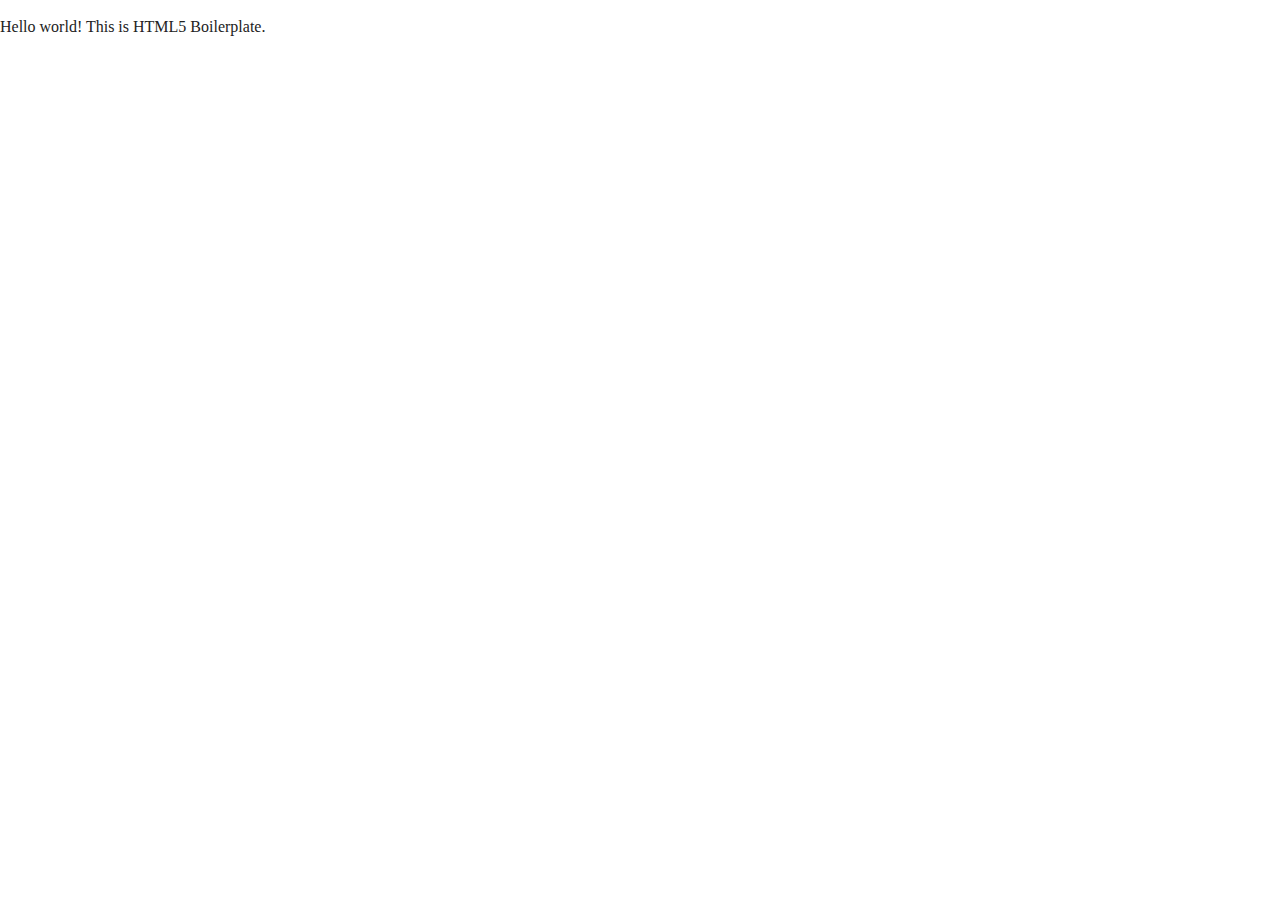
==== index.html @ 2b58a47b "Initial commit" ====
<!doctype html>
<html class="no-js" lang="">

<head>
  <meta charset="utf-8">
  <title></title>
  <meta name="description" content="">
  <meta name="viewport" content="width=device-width, initial-scale=1">

  <meta property="og:title" content="">
  <meta property="og:type" content="">
  <meta property="og:url" content="">
  <meta property="og:image" content="">

  <link rel="manifest" href="site.webmanifest">
  <link rel="apple-touch-icon" href="icon.png">
  <!-- Place favicon.ico in the root directory -->

  <link rel="stylesheet" href="css/normalize.css">
  <link rel="stylesheet" href="css/main.css">

  <meta name="theme-color" content="#fafafa">
</head>

<body>

  <!-- Add your site or application content here -->
  <p>Hello world! This is HTML5 Boilerplate.</p>
  <script src="js/vendor/modernizr-3.11.2.min.js"></script>
  <script src="js/plugins.js"></script>
  <script src="js/main.js"></script>

  <!-- Google Analytics: change UA-XXXXX-Y to be your site's ID. -->
  <script>
    window.ga = function () { ga.q.push(arguments) }; ga.q = []; ga.l = +new Date;
    ga('create', 'UA-XXXXX-Y', 'auto'); ga('set', 'anonymizeIp', true); ga('set', 'transport', 'beacon'); ga('send', 'pageview')
  </script>
  <script src="https://www.google-analytics.com/analytics.js" async></script>
</body>

</html>
---- css/main.css ----
/*! HTML5 Boilerplate v8.0.0 | MIT License | https://html5boilerplate.com/ */

/* main.css 2.1.0 | MIT License | https://github.com/h5bp/main.css#readme */
/*
 * What follows is the result of much research on cross-browser styling.
 * Credit left inline and big thanks to Nicolas Gallagher, Jonathan Neal,
 * Kroc Camen, and the H5BP dev community and team.
 */

/* ==========================================================================
   Base styles: opinionated defaults
   ========================================================================== */

html {
  color: #222;
  font-size: 1em;
  line-height: 1.4;
}

/*
 * Remove text-shadow in selection highlight:
 * https://twitter.com/miketaylr/status/12228805301
 *
 * Vendor-prefixed and regular ::selection selectors cannot be combined:
 * https://stackoverflow.com/a/16982510/7133471
 *
 * Customize the background color to match your design.
 */

::-moz-selection {
  background: #b3d4fc;
  text-shadow: none;
}

::selection {
  background: #b3d4fc;
  text-shadow: none;
}

/*
 * A better looking default horizontal rule
 */

hr {
  display: block;
  height: 1px;
  border: 0;
  border-top: 1px solid #ccc;
  margin: 1em 0;
  padding: 0;
}

/*
 * Remove the gap between audio, canvas, iframes,
 * images, videos and the bottom of their containers:
 * https://github.com/h5bp/html5-boilerplate/issues/440
 */

audio,
canvas,
iframe,
img,
svg,
video {
  vertical-align: middle;
}

/*
 * Remove default fieldset styles.
 */

fieldset {
  border: 0;
  margin: 0;
  padding: 0;
}

/*
 * Allow only vertical resizing of textareas.
 */

textarea {
  resize: vertical;
}

/* ==========================================================================
   Author's custom styles
   ========================================================================== */

/* ==========================================================================
   Helper classes
   ========================================================================== */

/*
 * Hide visually and from screen readers
 */

.hidden,
[hidden] {
  display: none !important;
}

/*
 * Hide only visually, but have it available for screen readers:
 * https://snook.ca/archives/html_and_css/hiding-content-for-accessibility
 *
 * 1. For long content, line feeds are not interpreted as spaces and small width
 *    causes content to wrap 1 word per line:
 *    https://medium.com/@jessebeach/beware-smushed-off-screen-accessible-text-5952a4c2cbfe
 */

.sr-only {
  border: 0;
  clip: rect(0, 0, 0, 0);
  height: 1px;
  margin: -1px;
  overflow: hidden;
  padding: 0;
  position: absolute;
  white-space: nowrap;
  width: 1px;
  /* 1 */
}

/*
 * Extends the .sr-only class to allow the element
 * to be focusable when navigated to via the keyboard:
 * https://www.drupal.org/node/897638
 */

.sr-only.focusable:active,
.sr-only.focusable:focus {
  clip: auto;
  height: auto;
  margin: 0;
  overflow: visible;
  position: static;
  white-space: inherit;
  width: auto;
}

/*
 * Hide visually and from screen readers, but maintain layout
 */

.invisible {
  visibility: hidden;
}

/*
 * Clearfix: contain floats
 *
 * For modern browsers
 * 1. The space content is one way to avoid an Opera bug when the
 *    `contenteditable` attribute is included anywhere else in the document.
 *    Otherwise it causes space to appear at the top and bottom of elements
 *    that receive the `clearfix` class.
 * 2. The use of `table` rather than `block` is only necessary if using
 *    `:before` to contain the top-margins of child elements.
 */

.clearfix::before,
.clearfix::after {
  content: " ";
  display: table;
}

.clearfix::after {
  clear: both;
}

/* ==========================================================================
   EXAMPLE Media Queries for Responsive Design.
   These examples override the primary ('mobile first') styles.
   Modify as content requires.
   ========================================================================== */

@media only screen and (min-width: 35em) {
  /* Style adjustments for viewports that meet the condition */
}

@media print,
  (-webkit-min-device-pixel-ratio: 1.25),
  (min-resolution: 1.25dppx),
  (min-resolution: 120dpi) {
  /* Style adjustments for high resolution devices */
}

/* ==========================================================================
   Print styles.
   Inlined to avoid the additional HTTP request:
   https://www.phpied.com/delay-loading-your-print-css/
   ========================================================================== */

@media print {
  *,
  *::before,
  *::after {
    background: #fff !important;
    color: #000 !important;
    /* Black prints faster */
    box-shadow: none !important;
    text-shadow: none !important;
  }

  a,
  a:visited {
    text-decoration: underline;
  }

  a[href]::after {
    content: " (" attr(href) ")";
  }

  abbr[title]::after {
    content: " (" attr(title) ")";
  }

  /*
   * Don't show links that are fragment identifiers,
   * or use the `javascript:` pseudo protocol
   */
  a[href^="#"]::after,
  a[href^="javascript:"]::after {
    content: "";
  }

  pre {
    white-space: pre-wrap !important;
  }

  pre,
  blockquote {
    border: 1px solid #999;
    page-break-inside: avoid;
  }

  /*
   * Printing Tables:
   * https://web.archive.org/web/20180815150934/http://css-discuss.incutio.com/wiki/Printing_Tables
   */
  thead {
    display: table-header-group;
  }

  tr,
  img {
    page-break-inside: avoid;
  }

  p,
  h2,
  h3 {
    orphans: 3;
    widows: 3;
  }

  h2,
  h3 {
    page-break-after: avoid;
  }
}
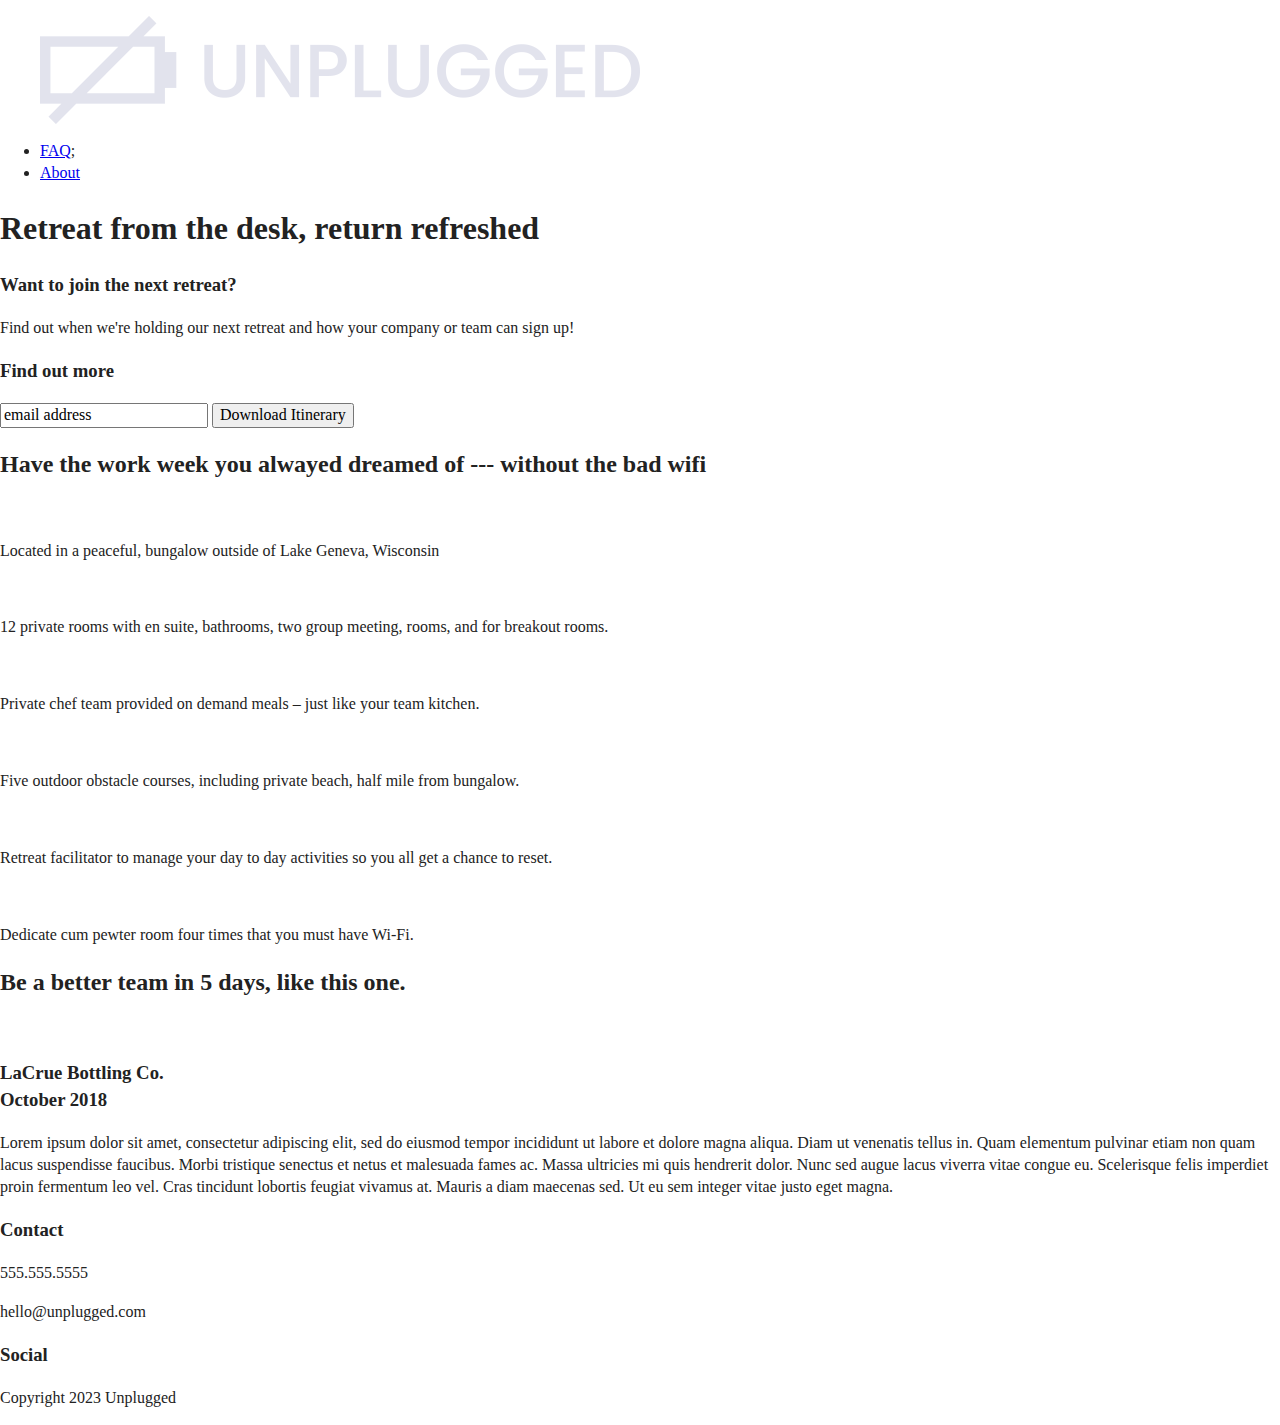
==== commit e6d787fa: "Added html structure to home index.html" ====
--- a/index.html
+++ b/index.html
@@ -3,7 +3,7 @@
 
 <head>
   <meta charset="utf-8">
-  <title></title>
+  <title>iliana's Unplugged Project</title>
   <meta name="description" content="">
   <meta name="viewport" content="width=device-width, initial-scale=1">
 
@@ -12,23 +12,122 @@
   <meta property="og:url" content="">
   <meta property="og:image" content="">
 
-  <link rel="manifest" href="site.webmanifest">
-  <link rel="apple-touch-icon" href="icon.png">
+  <link rel="manifest" href="../site.webmanifest">
+  <link rel="apple-touch-icon" href="../icon.png">
   <!-- Place favicon.ico in the root directory -->
 
-  <link rel="stylesheet" href="css/normalize.css">
-  <link rel="stylesheet" href="css/main.css">
+  <link rel="stylesheet" href="../css/normalize.css">
+  <link rel="stylesheet" href="../css/main.css">
 
   <meta name="theme-color" content="#fafafa">
 </head>
 
+<!--------- BODY -----------> 
 <body>
+  <header>
+    <div class="content-wrapper">
+      <figure>
+        <a href="#"><img src="img/unpluggedlogo.png" alt="unplugged logo"></a>
+      </figure>
+      <div class="header-divider">
+
+      </div>
+      <nav>
+           <ul>
+               <li><a href="faq/index.html" target="_blank" rel="noopener">FAQ</a>;</li>
+               <li><a href="about/index.html" target="_blank" rel="noopener">About</a></li>
+           </ul>
+      </nav>
+    </div><!-- end content wrapper -->
+  </header>
+  <main>
+    <section class="hero-area">
+      <div class="content-wrapper">
+        <h1>Retreat from the desk, return refreshed</h1>
+      </div>
+    </section>
+    <aside> <!--newsletter sign up section-->
+      <div class="content-wrapper">
+        <div class="form-description">
+          <h3>Want to join the next retreat?</h3>
+          <p>Find out when we're holding our next retreat and how your company or team can sign up!</p>
+        </div>
+        <div class="form">
+          <h3>Find out more</h3>
+          <input type="text" name="name" value="email address">
+          <input type="button" value="Download Itinerary">
+        </div>
+      </div> <!--aside content wrapper ends-->
+    </aside>
+    <div class="features">
+      <h2>Have the work week you alwayed dreamed of --- without the bad wifi</h2>
+      <div>
+        <img src="img/html-icon.png" alt="" />
+        <p>Located in a peaceful, bungalow outside of Lake Geneva, Wisconsin </p>
+      </div>
+      <div>
+        <img src="img/html-icon.png" alt="" />
+        <p>12 private rooms with en suite, bathrooms, two group meeting, rooms, and for breakout rooms. </p>
+      </div>
+      <div>
+        <img src="img/html-icon.png" alt="" />
+        <p>Private chef team provided on demand meals – just like your team kitchen. </p>
+      </div>
+      <div>
+        <img src="img/html-icon.png" alt="" />
+        <p>Five outdoor obstacle courses, including private beach, half mile from bungalow. </p>
+      </div>
+      <div>
+        <img src="img/html-icon.png" alt="" />
+        <p>Retreat facilitator to manage your day to day activities so you all get a chance to reset. </p>
+      </div>
+      <div>
+        <img src="img/html-icon.png" alt="" />
+        <p>Dedicate cum pewter room four times that you must have Wi-Fi. </p>
+      </div>
+    </div>
+    <div class="reviews">
+      <h2>Be a better team in 5 days, like this one.</h2>
+      <img src="img/html-icon.png" alt="" />
+      <h3>LaCrue Bottling Co.<br>October 2018</h3>
+      <p>Lorem ipsum dolor sit amet, consectetur adipiscing elit, sed do eiusmod tempor incididunt ut labore et dolore magna aliqua. Diam ut venenatis tellus in. Quam elementum pulvinar etiam non quam lacus suspendisse faucibus. Morbi tristique senectus et netus et malesuada fames ac. Massa ultricies mi quis hendrerit dolor. Nunc sed augue lacus viverra vitae congue eu. Scelerisque felis imperdiet proin fermentum leo vel. Cras tincidunt lobortis feugiat vivamus at. Mauris a diam maecenas sed. Ut eu sem integer vitae justo eget magna.
+      </p>
+
+    </div>
+  </main> <!-- main wrapper -->
+
+<!-- FOOTER -->  
+  <footer>
+    <div class="content-wrapper">
+      <div class="footer-content">
+          <div class="contact">
+            <h3>Contact</h3>
+            <p>555.555.5555</p>
+            <p>hello@unplugged.com</p>
+            <address>
+
+            </address>
+          </div>  
+              <div>
+                  <h3>Social</h3>
+                  <p><a href="https://www.facebook.com/ilianaestarellas" target="_blank" rel="noopener"></a></p>
+                  <p><a href="https://twitter.com/sillyilyy_" target="_blank" rel="noopener"></a></p>
+                  <p><a href="https://www.instagram.com/sillyilyy/" target="_blank" rel="noopener"></a></p>
+                  <!-- other social links here -->
+              </div>
+          
+      </div> <!-- footer content ends --> 
+    </div> <!--footer content-wrapper ends-->
+  <div class="copyright"> 
+    <p>Copyright 2023 Unplugged</p>
+  </div> 
+  </footer>
 
   <!-- Add your site or application content here -->
-  <p>Hello world! This is HTML5 Boilerplate.</p>
-  <script src="js/vendor/modernizr-3.11.2.min.js"></script>
-  <script src="js/plugins.js"></script>
-  <script src="js/main.js"></script>
+  
+  <script src="../js/vendor/modernizr-3.11.2.min.js"></script>
+  <script src="../js/plugins.js"></script>
+  <script src="../js/main.js"></script>
 
   <!-- Google Analytics: change UA-XXXXX-Y to be your site's ID. -->
   <script>
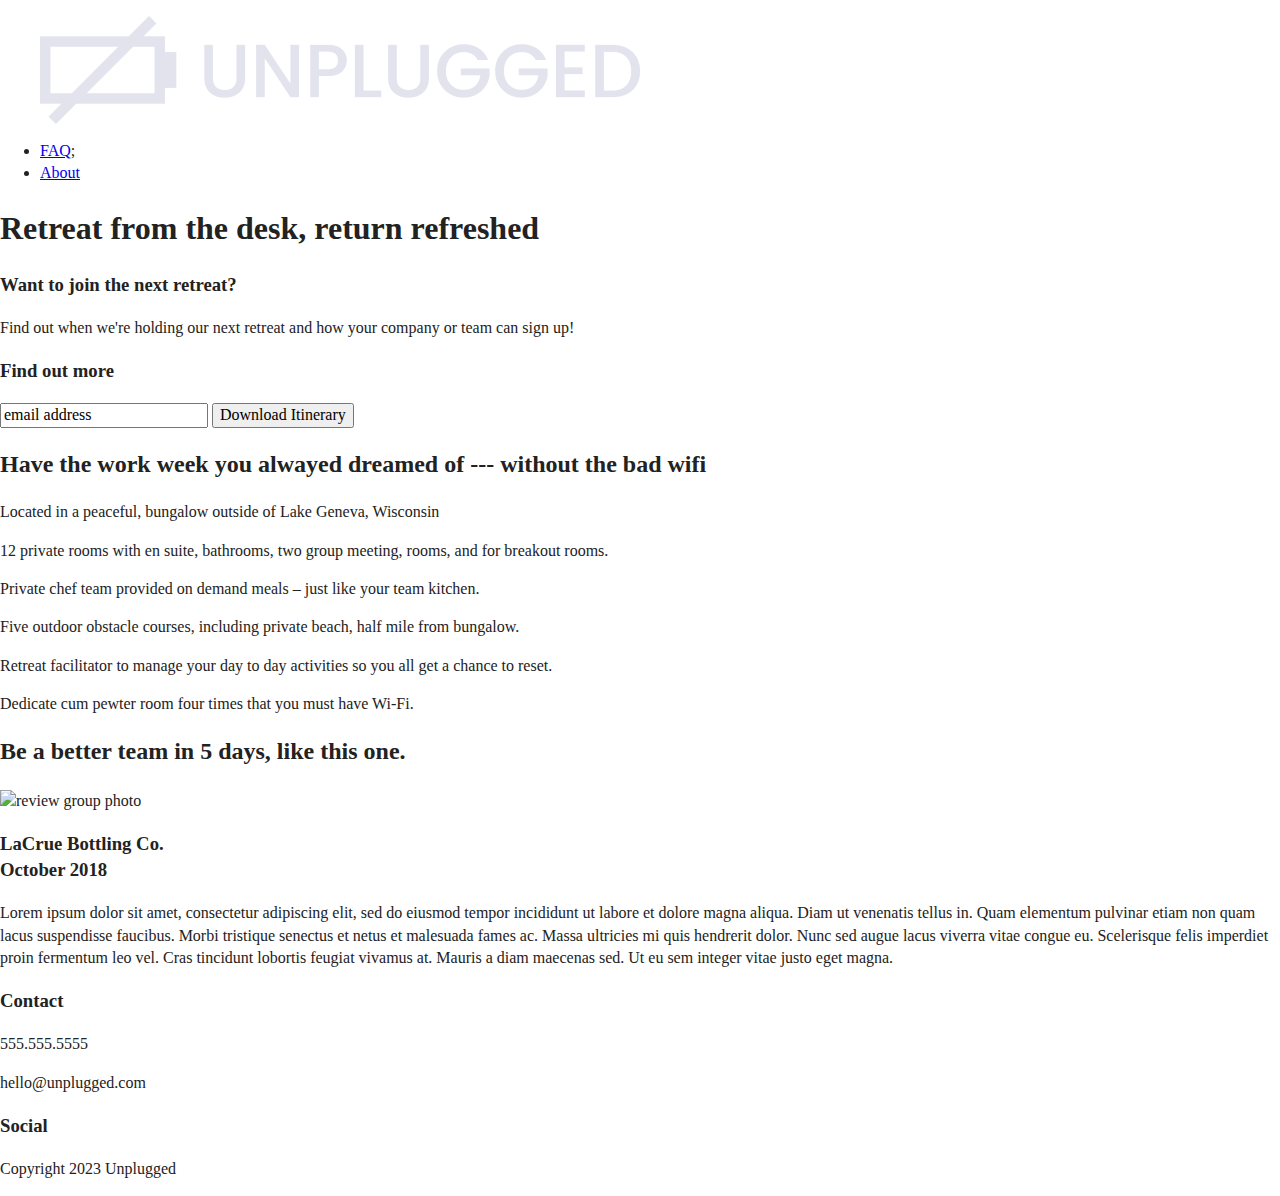
==== commit 1f834408: "Finished building ou the homepage content" ====
--- a/index.html
+++ b/index.html
@@ -59,41 +59,48 @@
         </div>
       </div> <!--aside content wrapper ends-->
     </aside>
-    <div class="features">
-      <h2>Have the work week you alwayed dreamed of --- without the bad wifi</h2>
-      <div>
-        <img src="img/html-icon.png" alt="" />
-        <p>Located in a peaceful, bungalow outside of Lake Geneva, Wisconsin </p>
+    <section class="features">
+      <div class="content wrapper">
+        <h2>Have the work week you alwayed dreamed of --- without the bad wifi</h2>
+        <article class="features-items">   
+          <p class="fontawesome-icon"></p>
+          <p class="features-item-description">Located in a peaceful, bungalow outside of Lake Geneva, Wisconsin </p>
+        </article>  
+        <article class="features-items">
+          <p class="fontawesome-icon"></p>
+          <p class="features-item-description">12 private rooms with en suite, bathrooms, two group meeting, rooms, and for breakout rooms. </p>
+        </article>
+        <article class="features-items">
+          <p class="fontawesome-icon"></p>
+          <p class="features-item-description">Private chef team provided on demand meals – just like your team kitchen. </p>
+        </article>
+        <article class="features-items">
+          <p class="fontawesome-icon"></p>
+          <p class="features-item-description">Five outdoor obstacle courses, including private beach, half mile from bungalow. </p>
+        </article>
+        <article class="features-items">
+          <p class="fontawesome-icon"></p>
+          <p class="features-item-description">Retreat facilitator to manage your day to day activities so you all get a chance to reset. </p>
+        </article>
+        <article class="features-items">
+          <p class="fontawesome-icon"></p>
+          <p class="features-item-description">Dedicate cum pewter room four times that you must have Wi-Fi. </p>
+        </article>
       </div>
-      <div>
-        <img src="img/html-icon.png" alt="" />
-        <p>12 private rooms with en suite, bathrooms, two group meeting, rooms, and for breakout rooms. </p>
-      </div>
-      <div>
-        <img src="img/html-icon.png" alt="" />
-        <p>Private chef team provided on demand meals – just like your team kitchen. </p>
-      </div>
-      <div>
-        <img src="img/html-icon.png" alt="" />
-        <p>Five outdoor obstacle courses, including private beach, half mile from bungalow. </p>
-      </div>
-      <div>
-        <img src="img/html-icon.png" alt="" />
-        <p>Retreat facilitator to manage your day to day activities so you all get a chance to reset. </p>
-      </div>
-      <div>
-        <img src="img/html-icon.png" alt="" />
-        <p>Dedicate cum pewter room four times that you must have Wi-Fi. </p>
-      </div>
-    </div>
-    <div class="reviews">
-      <h2>Be a better team in 5 days, like this one.</h2>
-      <img src="img/html-icon.png" alt="" />
-      <h3>LaCrue Bottling Co.<br>October 2018</h3>
-      <p>Lorem ipsum dolor sit amet, consectetur adipiscing elit, sed do eiusmod tempor incididunt ut labore et dolore magna aliqua. Diam ut venenatis tellus in. Quam elementum pulvinar etiam non quam lacus suspendisse faucibus. Morbi tristique senectus et netus et malesuada fames ac. Massa ultricies mi quis hendrerit dolor. Nunc sed augue lacus viverra vitae congue eu. Scelerisque felis imperdiet proin fermentum leo vel. Cras tincidunt lobortis feugiat vivamus at. Mauris a diam maecenas sed. Ut eu sem integer vitae justo eget magna.
-      </p>
-
-    </div>
+    </section>
+    <section class="reviews">
+      <div class="content-wrapper">
+        <article>
+            <h2>Be a better team in 5 days, like this one.</h2>
+            <img src="img/#.png" alt="review group photo">
+          <div>
+            <h3>LaCrue Bottling Co.<br>October 2018</h3>
+            <p>Lorem ipsum dolor sit amet, consectetur adipiscing elit, sed do eiusmod tempor incididunt ut labore et dolore magna aliqua. Diam ut venenatis tellus in. Quam elementum pulvinar etiam non quam lacus suspendisse faucibus. Morbi tristique senectus et netus et malesuada fames ac. Massa ultricies mi quis hendrerit dolor. Nunc sed augue lacus viverra vitae congue eu. Scelerisque felis imperdiet proin fermentum leo vel. Cras tincidunt lobortis feugiat vivamus at. Mauris a diam maecenas sed. Ut eu sem integer vitae justo eget magna.
+            </p>
+          </div>
+        </article>  
+      </div>  
+    </section>
   </main> <!-- main wrapper -->
 
 <!-- FOOTER -->  
@@ -105,22 +112,23 @@
             <p>555.555.5555</p>
             <p>hello@unplugged.com</p>
             <address>
-
+<!---------- address goes here ------->
             </address>
           </div>  
-              <div>
-                  <h3>Social</h3>
-                  <p><a href="https://www.facebook.com/ilianaestarellas" target="_blank" rel="noopener"></a></p>
-                  <p><a href="https://twitter.com/sillyilyy_" target="_blank" rel="noopener"></a></p>
-                  <p><a href="https://www.instagram.com/sillyilyy/" target="_blank" rel="noopener"></a></p>
-                  <!-- other social links here -->
-              </div>
-          
+          <div class="social">
+            <h3>Social</h3>
+            <div class="social icons">
+              <p><a href="https://www.facebook.com/ilianaestarellas" target="_blank" rel="noopener"></a></p>
+              <p><a href="https://twitter.com/sillyilyy_" target="_blank" rel="noopener"></a></p>
+              <p><a href="https://www.instagram.com/sillyilyy/" target="_blank" rel="noopener"></a></p>
+              <!-- other social links here -->
+            </div>
+          </div>
       </div> <!-- footer content ends --> 
     </div> <!--footer content-wrapper ends-->
-  <div class="copyright"> 
+    <div class="copyright"> 
     <p>Copyright 2023 Unplugged</p>
-  </div> 
+    </div> 
   </footer>
 
   <!-- Add your site or application content here -->
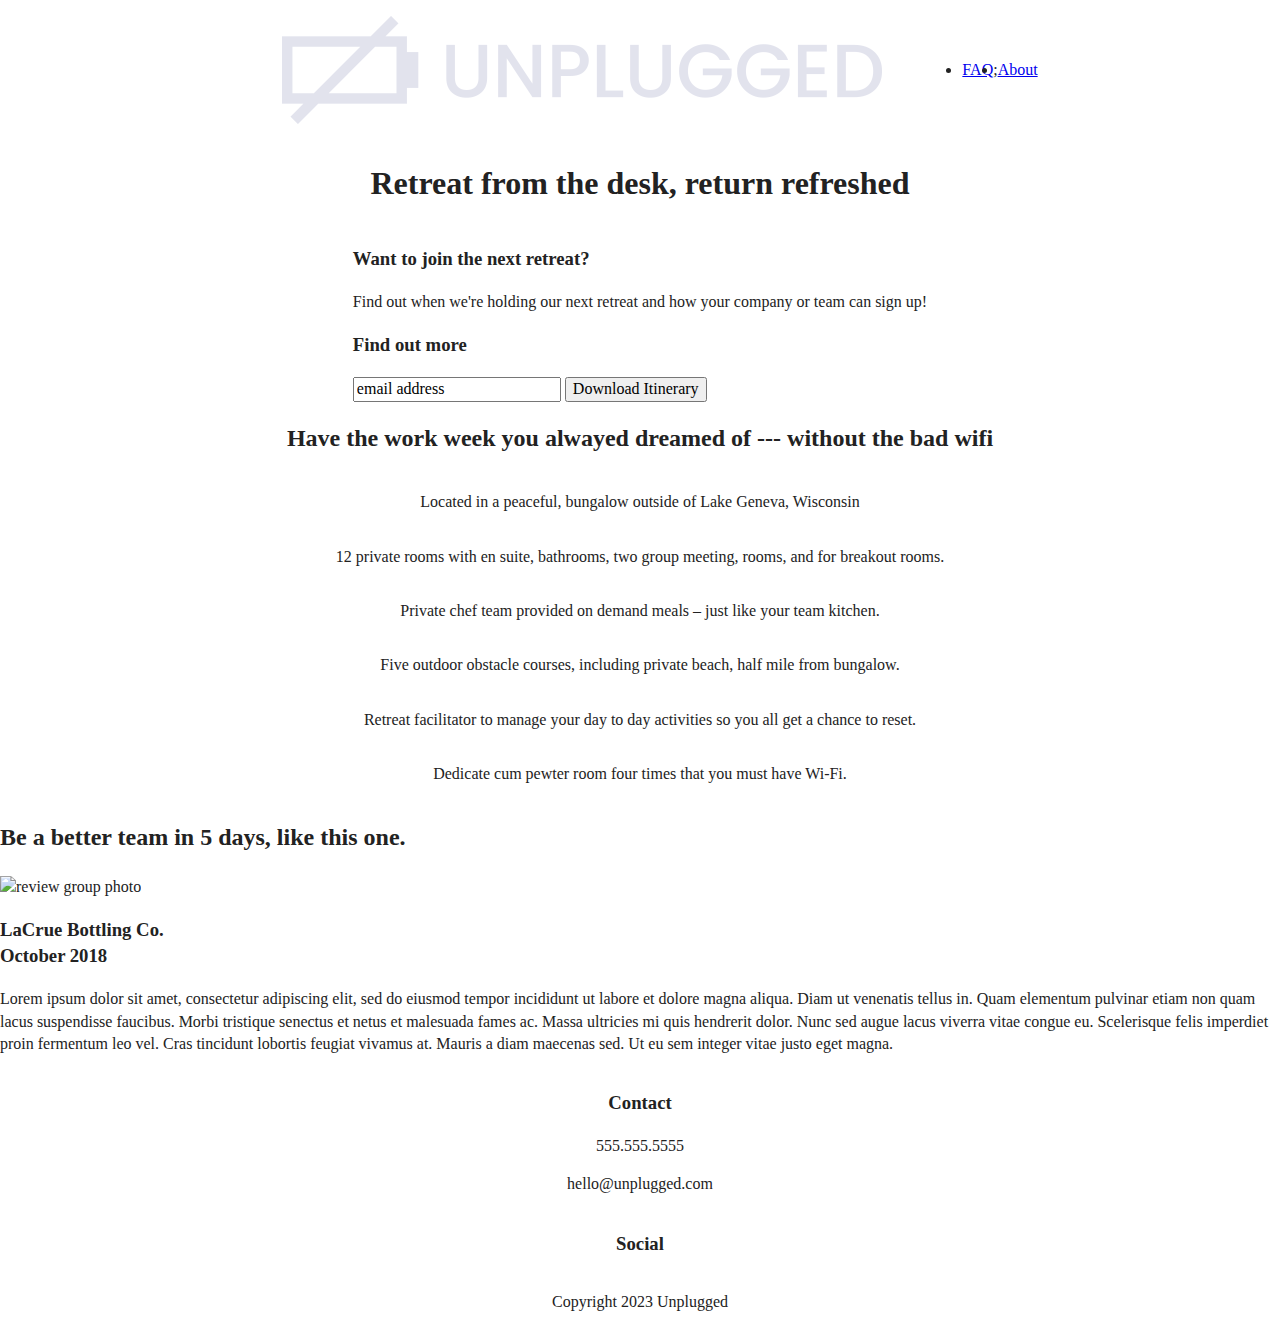
==== commit aba1d469: "Activated flex box and flex styles in css" ====
--- a/index.html
+++ b/index.html
@@ -22,7 +22,7 @@
   <meta name="theme-color" content="#fafafa">
 </head>
 
-<!--------- BODY -----------> 
+<!--------- HOME BODY -----------> 
 <body>
   <header>
     <div class="content-wrapper">
--- a/css/main.css
+++ b/css/main.css
@@ -86,6 +86,107 @@
 /* ==========================================================================
    Author's custom styles
    ========================================================================== */
+
+    /* -------------------- Base Header - Footer Styles -------------------- */
+header {
+       display: flex;
+       justify-content: center;
+   }
+    
+footer {
+       display: flex;
+       flex-direction: column;
+       align-items: center;
+       text-align: center;
+   }
+
+header .content-wrapper {
+  display: flex;
+  justify-content: center;
+  align-items: center;
+  flex-flow: row wrap;
+}
+
+header nav ul {
+  display: flex;
+  justify-content: center;
+  align-items: space-around;
+}
+
+
+footer .social {
+  display: flex;
+  justify-content: center;
+  align-items: center;
+
+}
+
+footer .social-icons {
+  display: flex;
+  justify-content: center;
+  align-items: space-around;
+
+}
+
+/* -------------------- Mobile Styles - Homepage -------------------- */
+
+.hero-area {
+  display: flex;
+  justify-content: center;
+}
+
+aside {
+  display: flex;
+  justify-content: center;
+}
+
+.features {
+  display: flex;
+  justify-content: center;
+
+}
+
+.features .features-items {
+  flex-flow: row wrap;
+  display: flex;
+  justify-content: center;
+  align-items:flex-start;
+
+}
+
+.reviews {
+  display: flex;
+  justify-content: center;
+
+}
+
+/* -------ABOUT PAGE------ */
+.mission {
+  display: flex;
+  justify-content: center;
+
+}
+
+
+.contact-section {
+  display: flex;
+  justify-content: center;
+  
+}
+/* -------FAQ PAGE------ */
+.faq {
+  display: flex;
+  justify-content: center;
+
+}
+
+.faq .content-wrapper {
+  flex-flow: row wrap;
+  display: flex;
+  justify-content: center;
+  align-items: center;
+
+}
 
 /* ==========================================================================
    Helper classes
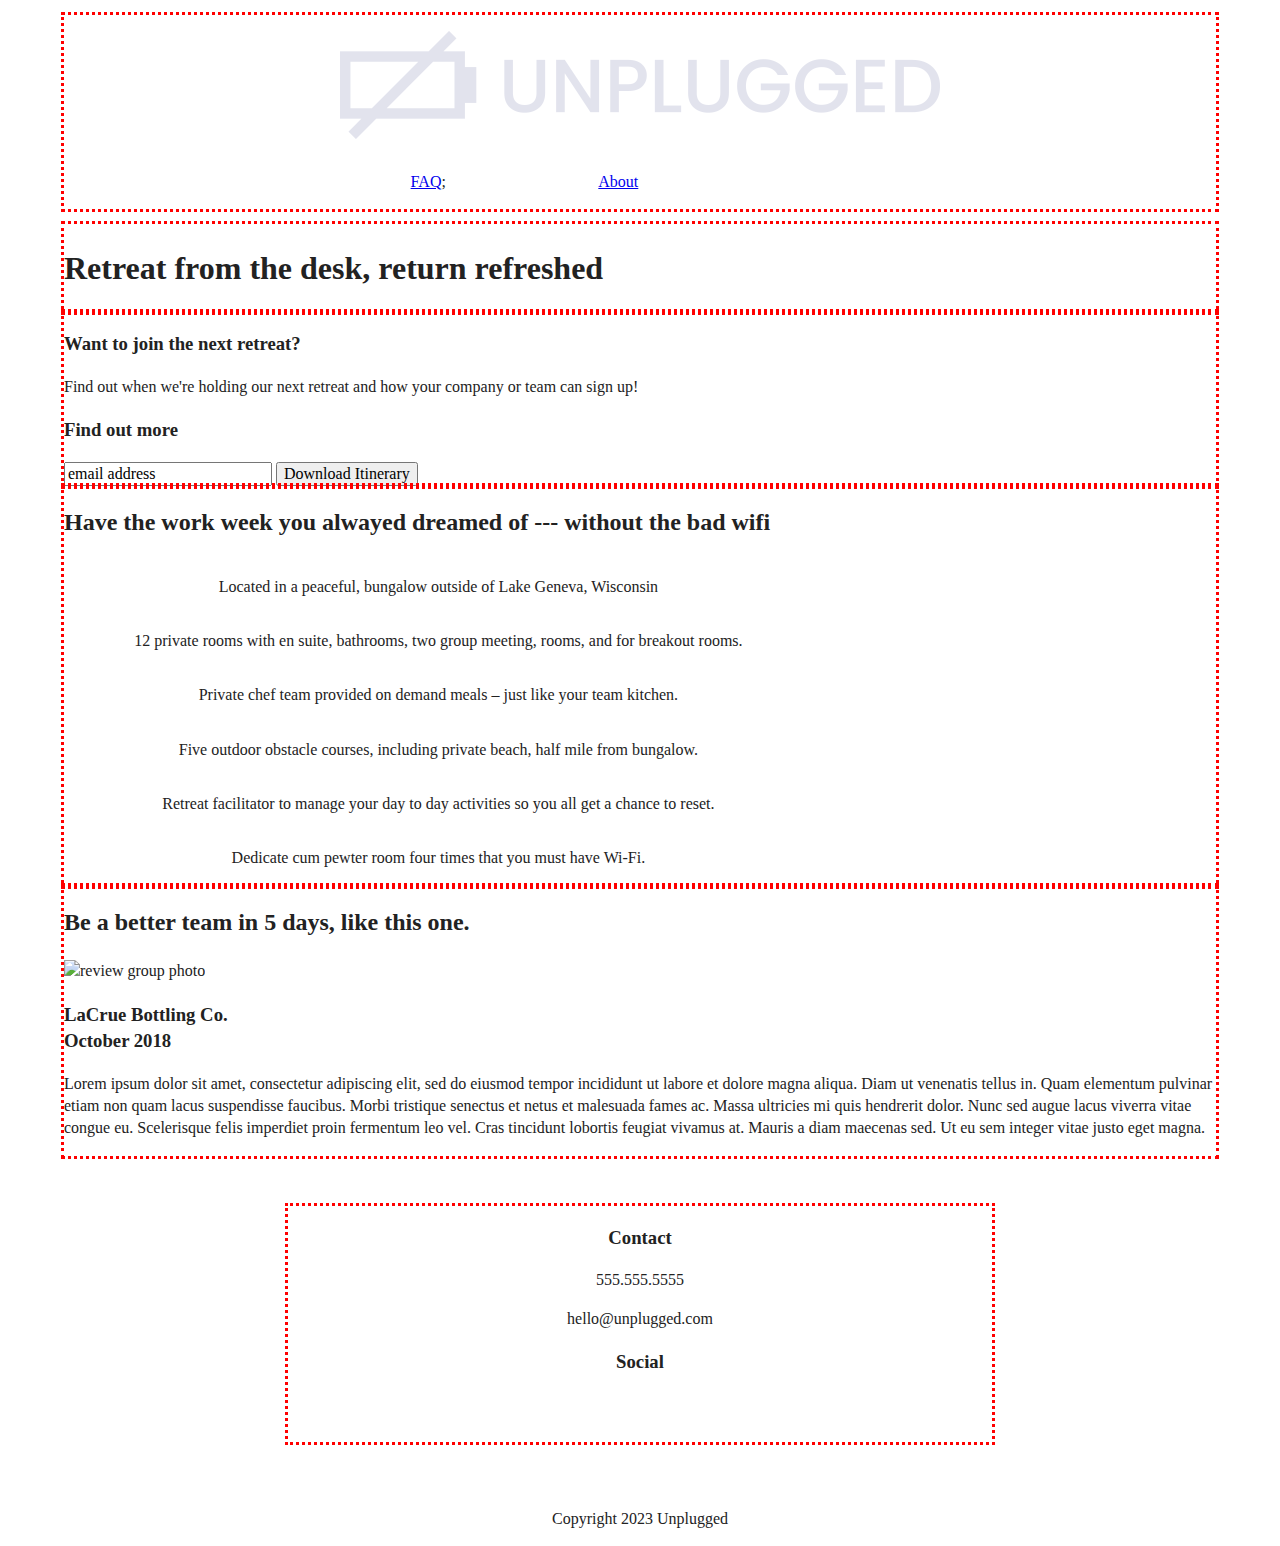
==== commit 7aa13f90: "Went over features section to find out why flex is disabled, no dice" ====
--- a/index.html
+++ b/index.html
@@ -12,12 +12,12 @@
   <meta property="og:url" content="">
   <meta property="og:image" content="">
 
-  <link rel="manifest" href="../site.webmanifest">
-  <link rel="apple-touch-icon" href="../icon.png">
+  <link rel="manifest" href="site.webmanifest">
+  <link rel="apple-touch-icon" href="icon.png">
   <!-- Place favicon.ico in the root directory -->
 
-  <link rel="stylesheet" href="../css/normalize.css">
-  <link rel="stylesheet" href="../css/main.css">
+  <link rel="stylesheet" href="css/normalize.css">
+  <link rel="stylesheet" href="css/main.css">
 
   <meta name="theme-color" content="#fafafa">
 </head>
@@ -60,7 +60,7 @@
       </div> <!--aside content wrapper ends-->
     </aside>
     <section class="features">
-      <div class="content wrapper">
+      <div class="content-wrapper">
         <h2>Have the work week you alwayed dreamed of --- without the bad wifi</h2>
         <article class="features-items">   
           <p class="fontawesome-icon"></p>
--- a/css/main.css
+++ b/css/main.css
@@ -91,13 +91,7 @@
 header {
        display: flex;
        justify-content: center;
-   }
-    
-footer {
-       display: flex;
-       flex-direction: column;
-       align-items: center;
-       text-align: center;
+       padding: 15px 0;
    }
 
 header .content-wrapper {
@@ -109,22 +103,52 @@
 
 header nav ul {
   display: flex;
+  justify-content: space-around;
+ /* align-items: space-around;*/
+  list-style-type: none;
+  width: 55%;
+
+}
+
+header nav {
+  width: 60%;
+  margin-top: 20px 15px;
+  
+}
+
+.header-divider {
+  width: 90%;
+}
+
+.content-wrapper {
+  width: 90%;
+  outline: 3px dotted red;
+}
+
+footer {
+  display: flex;
+  flex-direction: column;
+  align-items: center;
+  text-align: center;
+}
+
+
+footer .content-wrapper {
+     width: 55%;
+     margin: 50px 0;
+}
+
+footer .social p {
+  display: flex;
+  justify-content: center;
+  align-items: center;
+
+}
+
+footer .social-icons {
+  display: flex;
   justify-content: center;
   align-items: space-around;
-}
-
-
-footer .social {
-  display: flex;
-  justify-content: center;
-  align-items: center;
-
-}
-
-footer .social-icons {
-  display: flex;
-  justify-content: center;
-  align-items: space-around;
 
 }
 
@@ -147,17 +171,32 @@
 }
 
 .features .features-items {
+  display: flex;
   flex-flow: row wrap;
-  display: flex;
   justify-content: center;
   align-items:flex-start;
 
 }
 
+.features article {
+  display: flex;
+  width: 65%;
+  justify-content: center;
+}
+
 .reviews {
   display: flex;
   justify-content: center;
 
+}
+
+.reviews h3{
+width: 90%;
+}
+
+footer .content-wrapper {
+  width: 55%;
+  margin: 50px 0;
 }
 
 /* -------ABOUT PAGE------ */
@@ -184,7 +223,7 @@
   flex-flow: row wrap;
   display: flex;
   justify-content: center;
-  align-items: center;
+  align-items: flex-start;
 
 }
 
